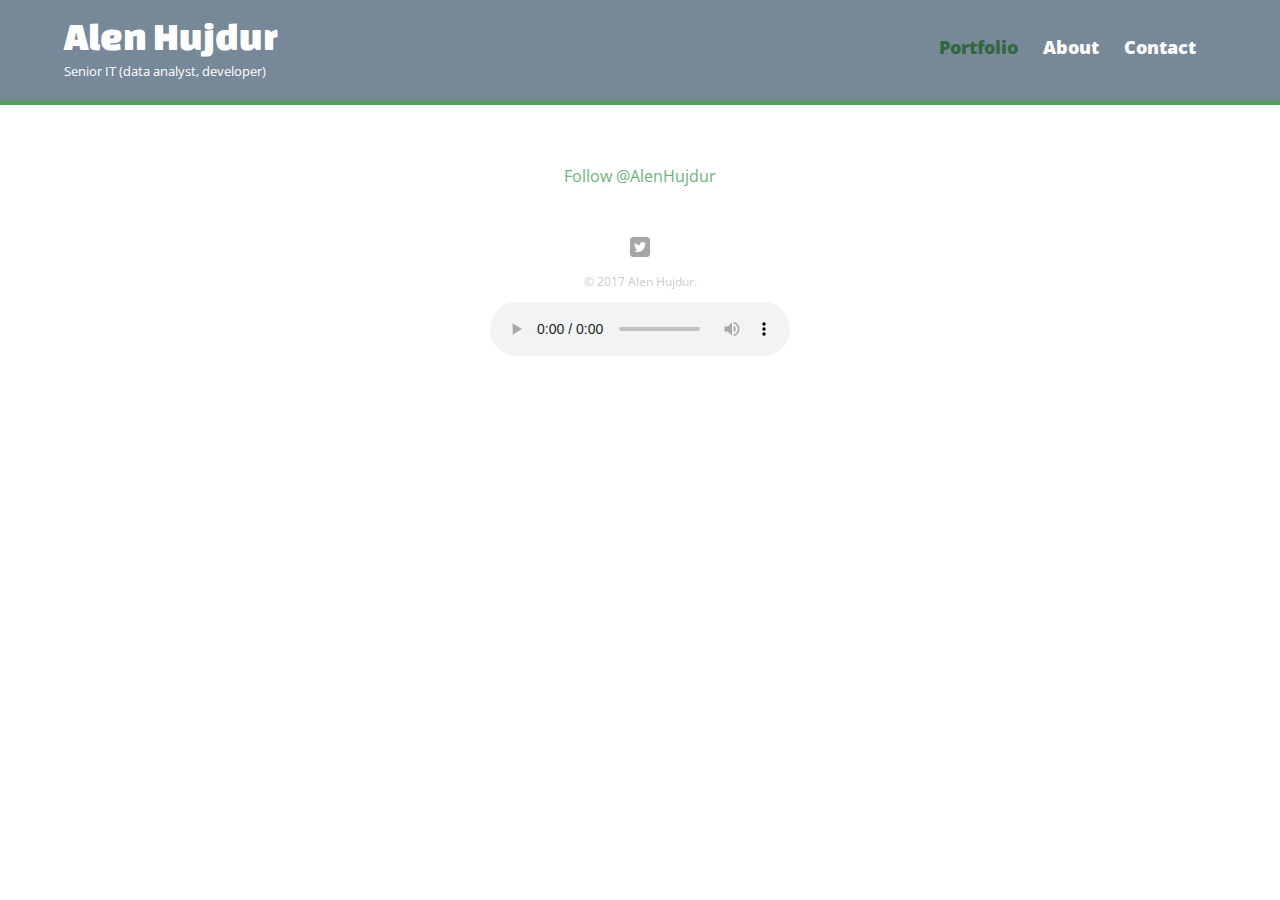
==== index.html @ c708bba8 "promjena github ikone" ====
﻿<!DOCTYPE html>
<html>
  <head>
    <meta charset="utf-8">
    <title>Senior IT (data analyst, developer)</title>
    <link rel="stylesheet" href="css\normalize.css">
    <link href="https://fonts.googleapis.com/css?family=Changa+One|Open+Sans:400,400i,700,700i,800" rel="stylesheet">
    <link rel="stylesheet" href="css\main.css">
    <link rel="stylesheet" href="css\responsive.css">
    <meta name="viewport" content="width=device-width, initial-scale=1.0">
    <script type="text/javascript" src="template.js"></script>
 <!-- Place this tag in your head or just before your close body tag. -->
<script async defer src="https://buttons.github.io/buttons.js"></script> 
 </head>
  <body>
    <header>
      <a href="index.html" id="logo">
        <h1>Alen Hujdur</h1>
        <h2>Senior IT (data analyst, developer)</h2>
      </a>
      <nav>
        <ul>
          <li><a href="index.html" class="selected">Portfolio</a></li>
          <li><a href="about.html">About</a></li>
          <li><a href="contact.html">Contact</a></li>
        </ul>
      </nav>
    </header>
    <div id="wrapper">
      <section>  
<!-- Place this tag where you want the button to render. -->
<center><a class="github-button" href="https://github.com/AlenHujdur" aria-label="Follow @AlenHujdur on GitHub">Follow @AlenHujdur</a></center>
 <!--<ul id="gallery">
          <li>
            <a href="img/numbers-01.jpg">
              <img src="img/numbers-01.jpg" alt="">
              <p>Image description.</p>
            </a>
          </li>
          <li>
            <a href="img/numbers-02.jpg">
              <img src="img/numbers-02.jpg" alt="">
              <p>Playin' in photoshop.</p>
            </a>
          </li>
          <li>
            <a href="img/numbers-06.jpg">
              <img src="img/numbers-06.jpg" alt="">
              <p>Numbers numbers numbers...</p>
            </a>
          </li>
          <li>
            <a href="img/numbers-09.jpg">
              <img src="img/numbers-09.jpg" alt="">
              <p>Another one</p>
            </a>
          </li>
          <li>
            <a href="img/numbers-12.jpg">
              <img src="img/numbers-12.jpg" alt="">
              <p>Exelencies...</p>
            </a>
          </li>
        </ul>-->
      </section>
      <footer>
        <a href="https://twitter.com/alenhujdur"><img src="img\twitter-wrap.png" alt="Twitter Logo" class="social-icon"></a>
        <p>&copy; 2017 Alen Hujdur.</p>
      </footer>
        <center><audio controls autoplay>
            <source src="Tron Legacy The Grid.mp3" type='audio/mp4'> 
          </audio></center><br/><br/>
    </div>
  </body>
</html>
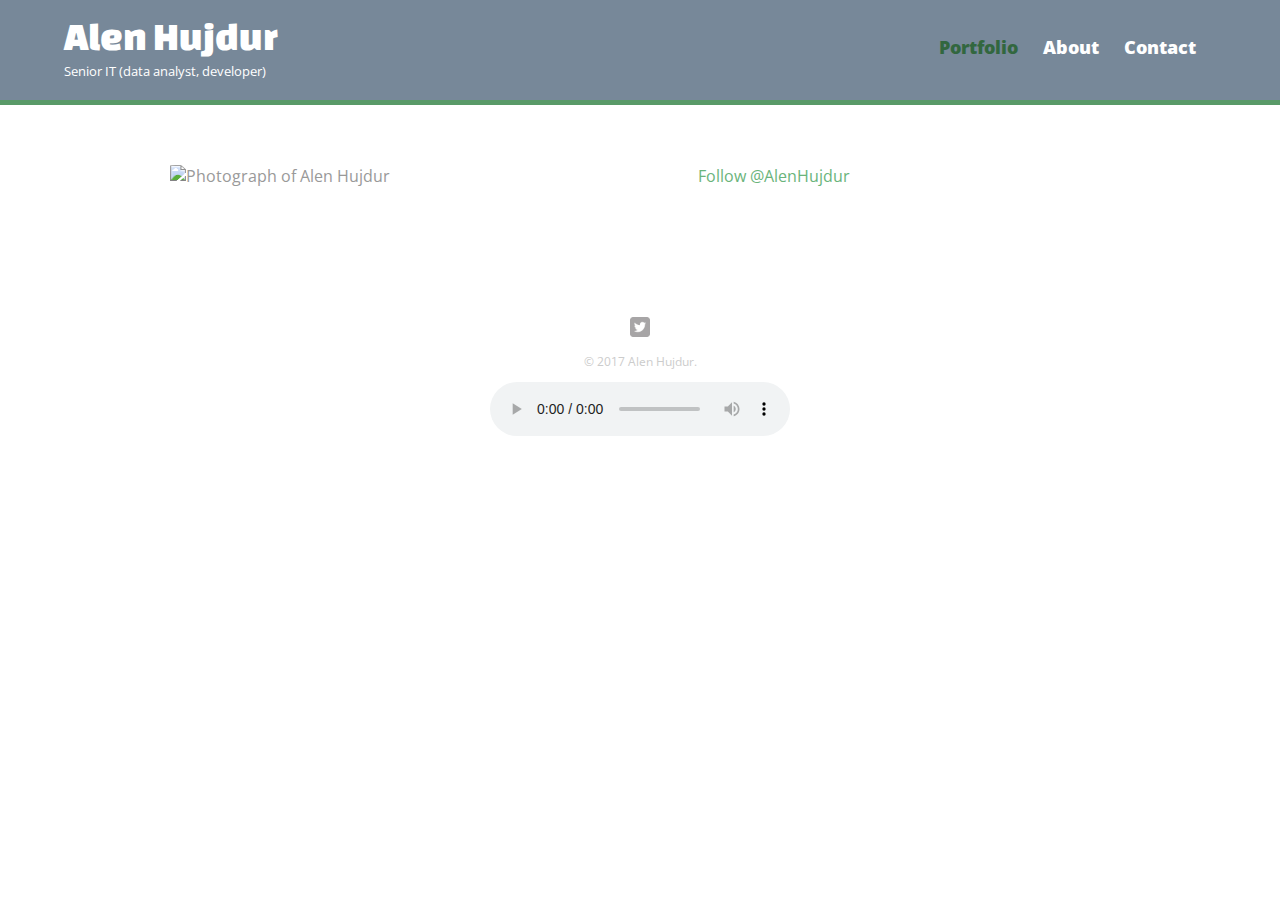
==== commit 9e7dc01a: "Update index.html" ====
--- a/index.html
+++ b/index.html
@@ -28,6 +28,7 @@
     </header>
     <div id="wrapper">
       <section>  
+        <img src="img/AlenHujdur.jpg" alt="Photograph of Alen Hujdur" class="profile-photo">
 <!-- Place this tag where you want the button to render. -->
 <center><a class="github-button" href="https://github.com/AlenHujdur" aria-label="Follow @AlenHujdur on GitHub">Follow @AlenHujdur</a></center>
  <!--<ul id="gallery">
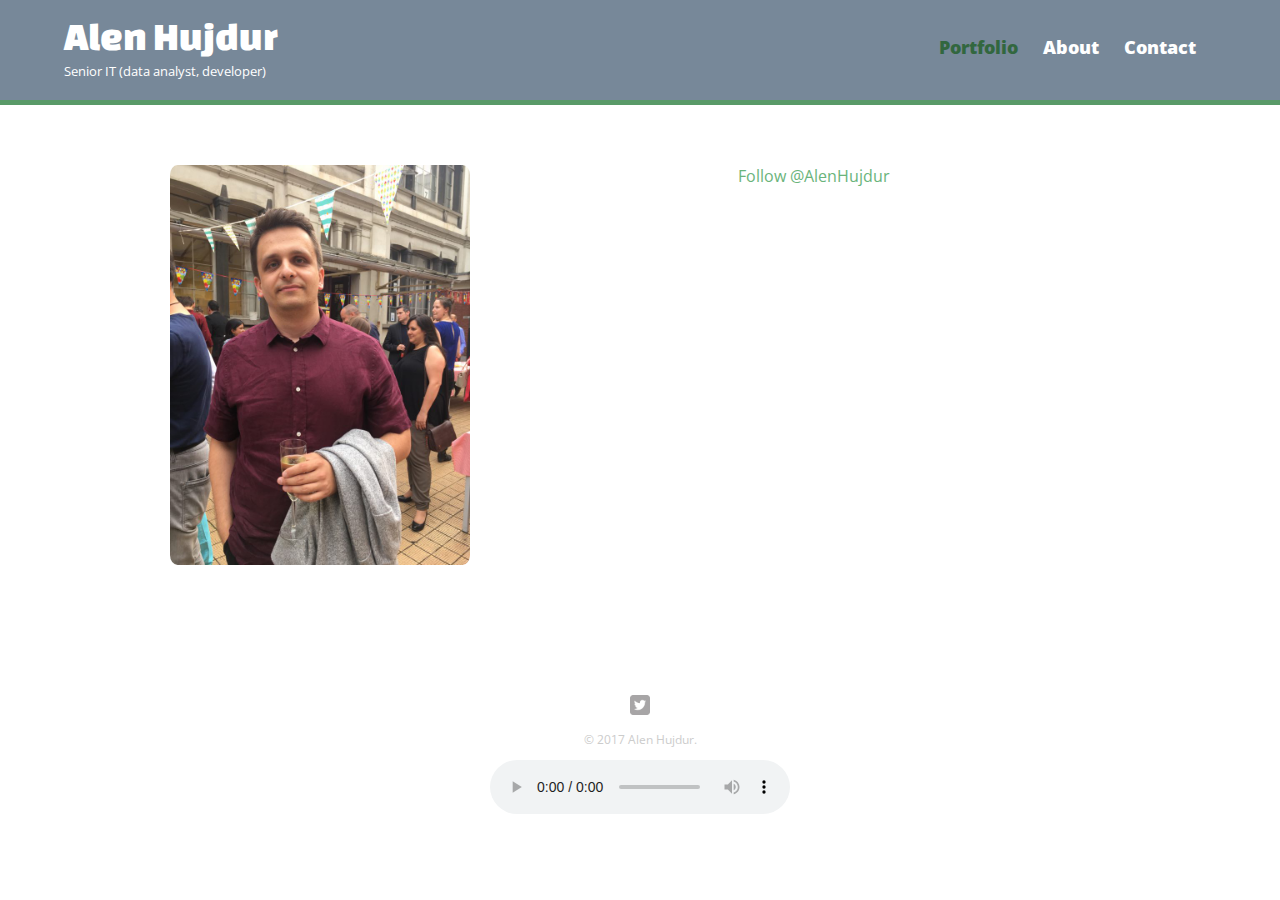
==== commit f1b49836: "Update index.html" ====
--- a/index.html
+++ b/index.html
@@ -28,7 +28,7 @@
     </header>
     <div id="wrapper">
       <section>  
-        <img src="img/AlenHujdur.jpg" alt="Photograph of Alen Hujdur" class="profile-photo">
+        <img src="img/Alen Hujdur2.jpg" alt="Photograph of Alen Hujdur" class="profile-photo">
 <!-- Place this tag where you want the button to render. -->
 <center><a class="github-button" href="https://github.com/AlenHujdur" aria-label="Follow @AlenHujdur on GitHub">Follow @AlenHujdur</a></center>
  <!--<ul id="gallery">
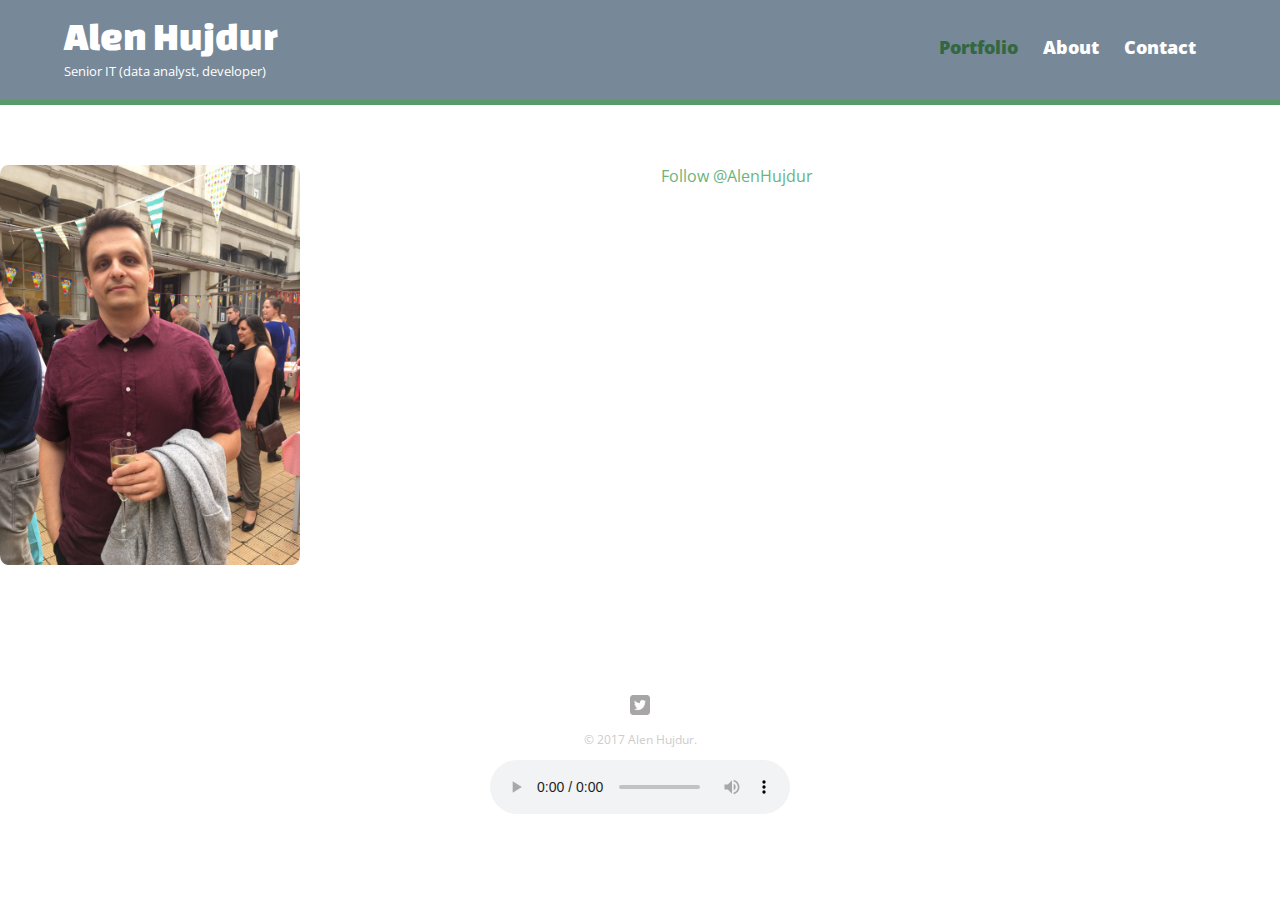
==== commit d93ee62f: "Update index.html" ====
--- a/index.html
+++ b/index.html
@@ -26,9 +26,9 @@
         </ul>
       </nav>
     </header>
+    <center><img src="img/Alen Hujdur2.jpg" alt="Photograph of Alen Hujdur" class="profile-photo"></center>
     <div id="wrapper">
-      <section>  
-        <img src="img/Alen Hujdur2.jpg" alt="Photograph of Alen Hujdur" class="profile-photo">
+      <section>     
 <!-- Place this tag where you want the button to render. -->
 <center><a class="github-button" href="https://github.com/AlenHujdur" aria-label="Follow @AlenHujdur on GitHub">Follow @AlenHujdur</a></center>
  <!--<ul id="gallery">
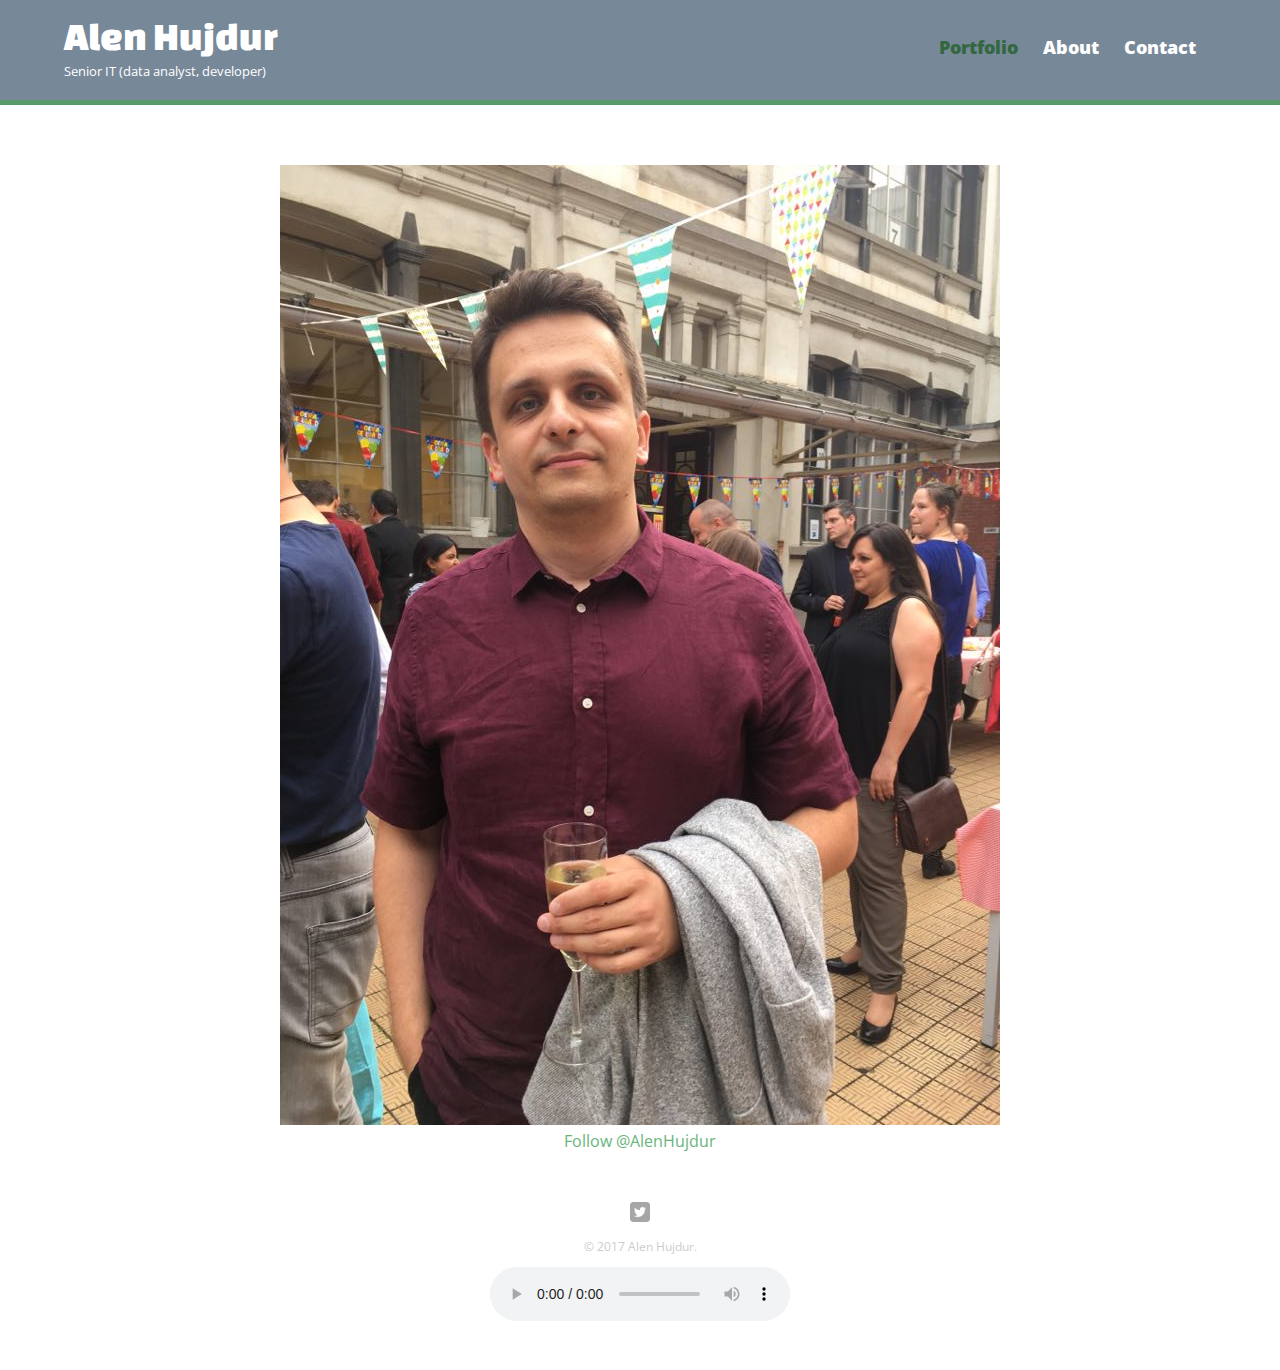
==== commit 4529e5ac: "Update index.html" ====
--- a/index.html
+++ b/index.html
@@ -26,7 +26,7 @@
         </ul>
       </nav>
     </header>
-    <center><img src="img/Alen Hujdur2.jpg" alt="Photograph of Alen Hujdur" class="profile-photo"></center>
+    <center><img src="img/Alen Hujdur2.jpg" alt="Photograph of Alen Hujdur"></center>
     <div id="wrapper">
       <section>     
 <!-- Place this tag where you want the button to render. -->
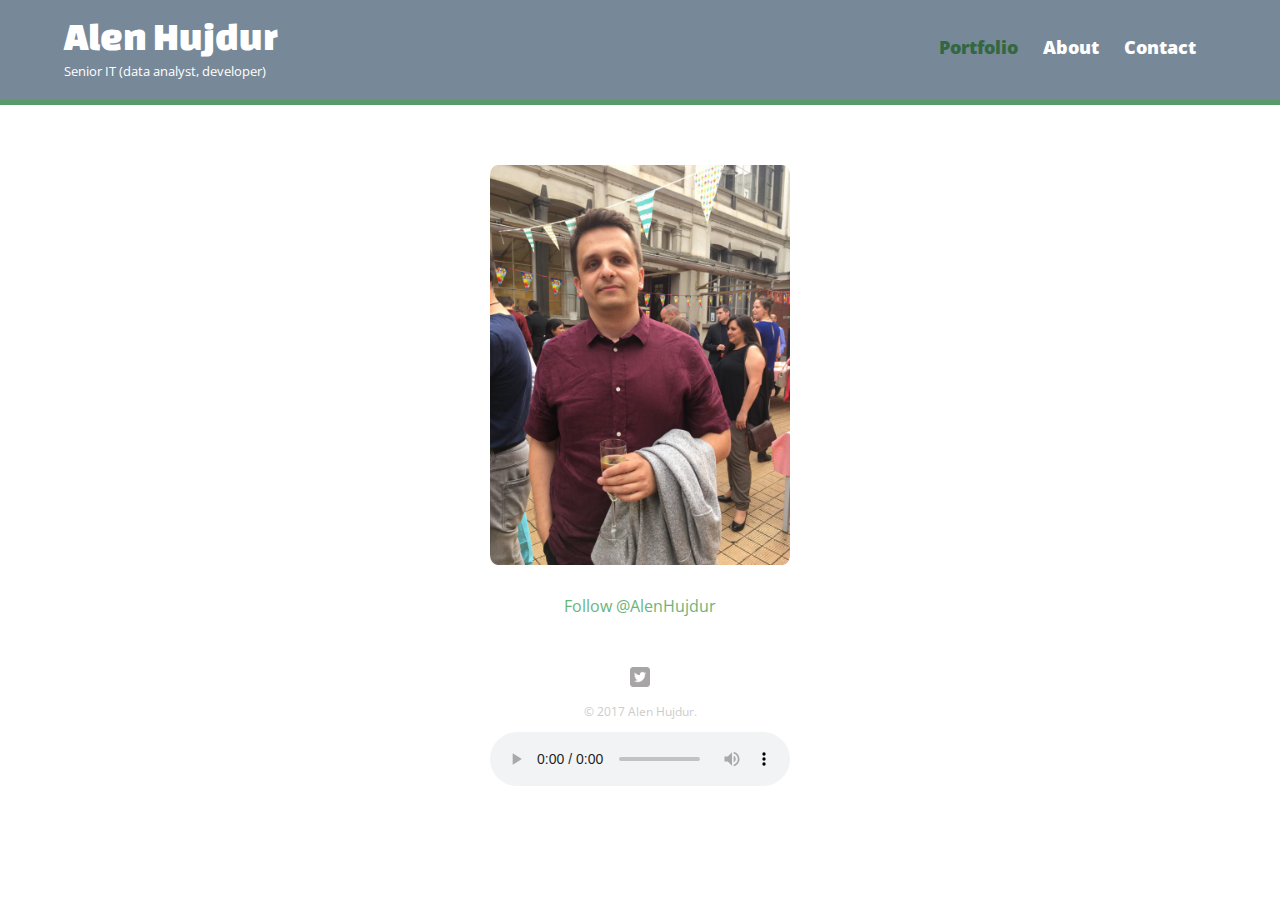
==== commit 3c664635: "Update index.html" ====
--- a/index.html
+++ b/index.html
@@ -26,7 +26,7 @@
         </ul>
       </nav>
     </header>
-    <center><img src="img/Alen Hujdur2.jpg" alt="Photograph of Alen Hujdur"></center>
+    <center><img src="img/Alen Hujdur2.jpg" alt="Photograph of Alen Hujdur" class="profile-photo1"></center>
     <div id="wrapper">
       <section>     
 <!-- Place this tag where you want the button to render. -->
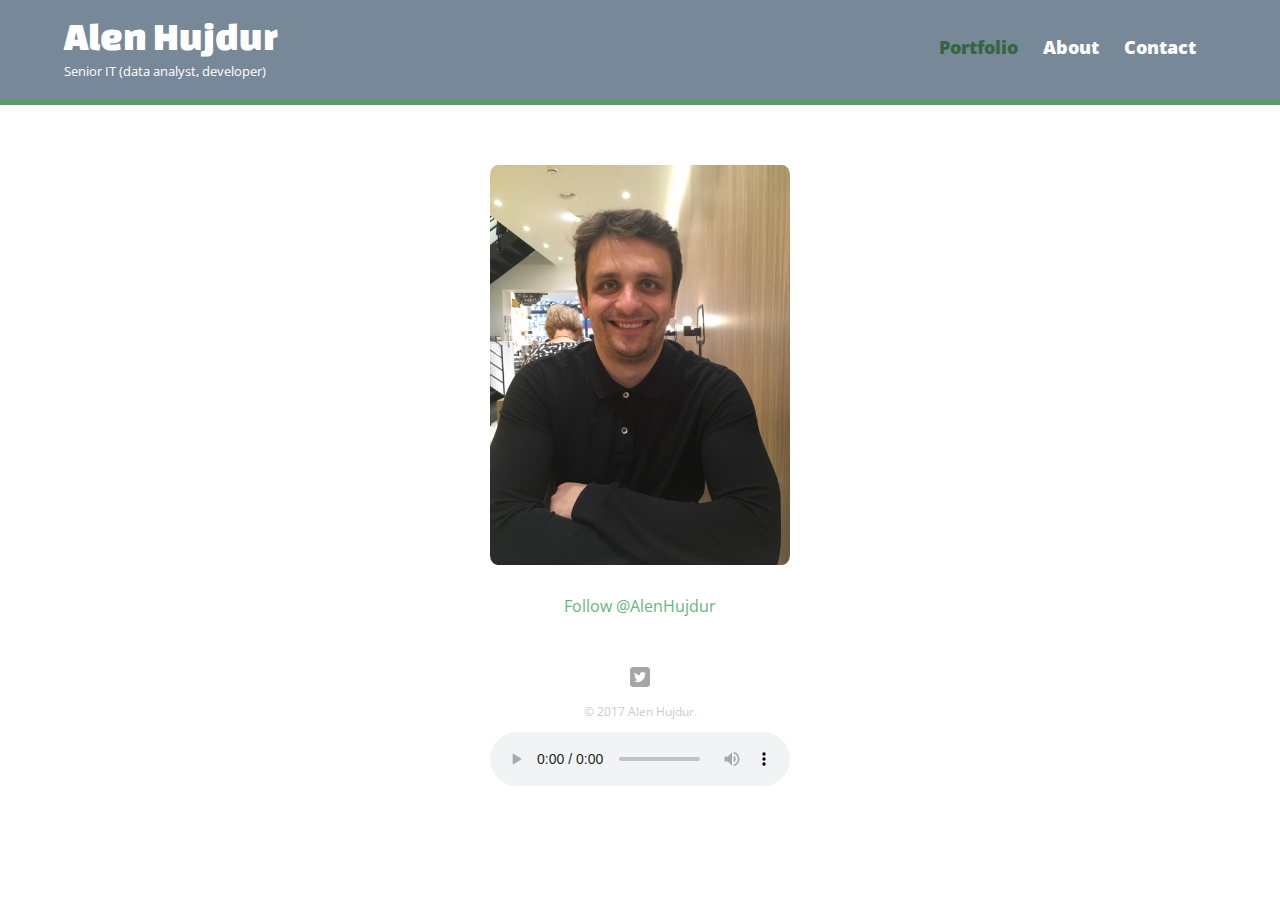
==== commit 35ed4b48: "hulk2" ====
--- a/index.html
+++ b/index.html
@@ -26,7 +26,7 @@
         </ul>
       </nav>
     </header>
-    <center><img src="img/Alen Hujdur2.jpg" alt="Photograph of Alen Hujdur" class="profile-photo1"></center>
+    <center><img src="img/hulk2.jpg" alt="Photograph of Alen Hujdur" class="profile-photo1"></center>
     <div id="wrapper">
       <section>     
 <!-- Place this tag where you want the button to render. -->
